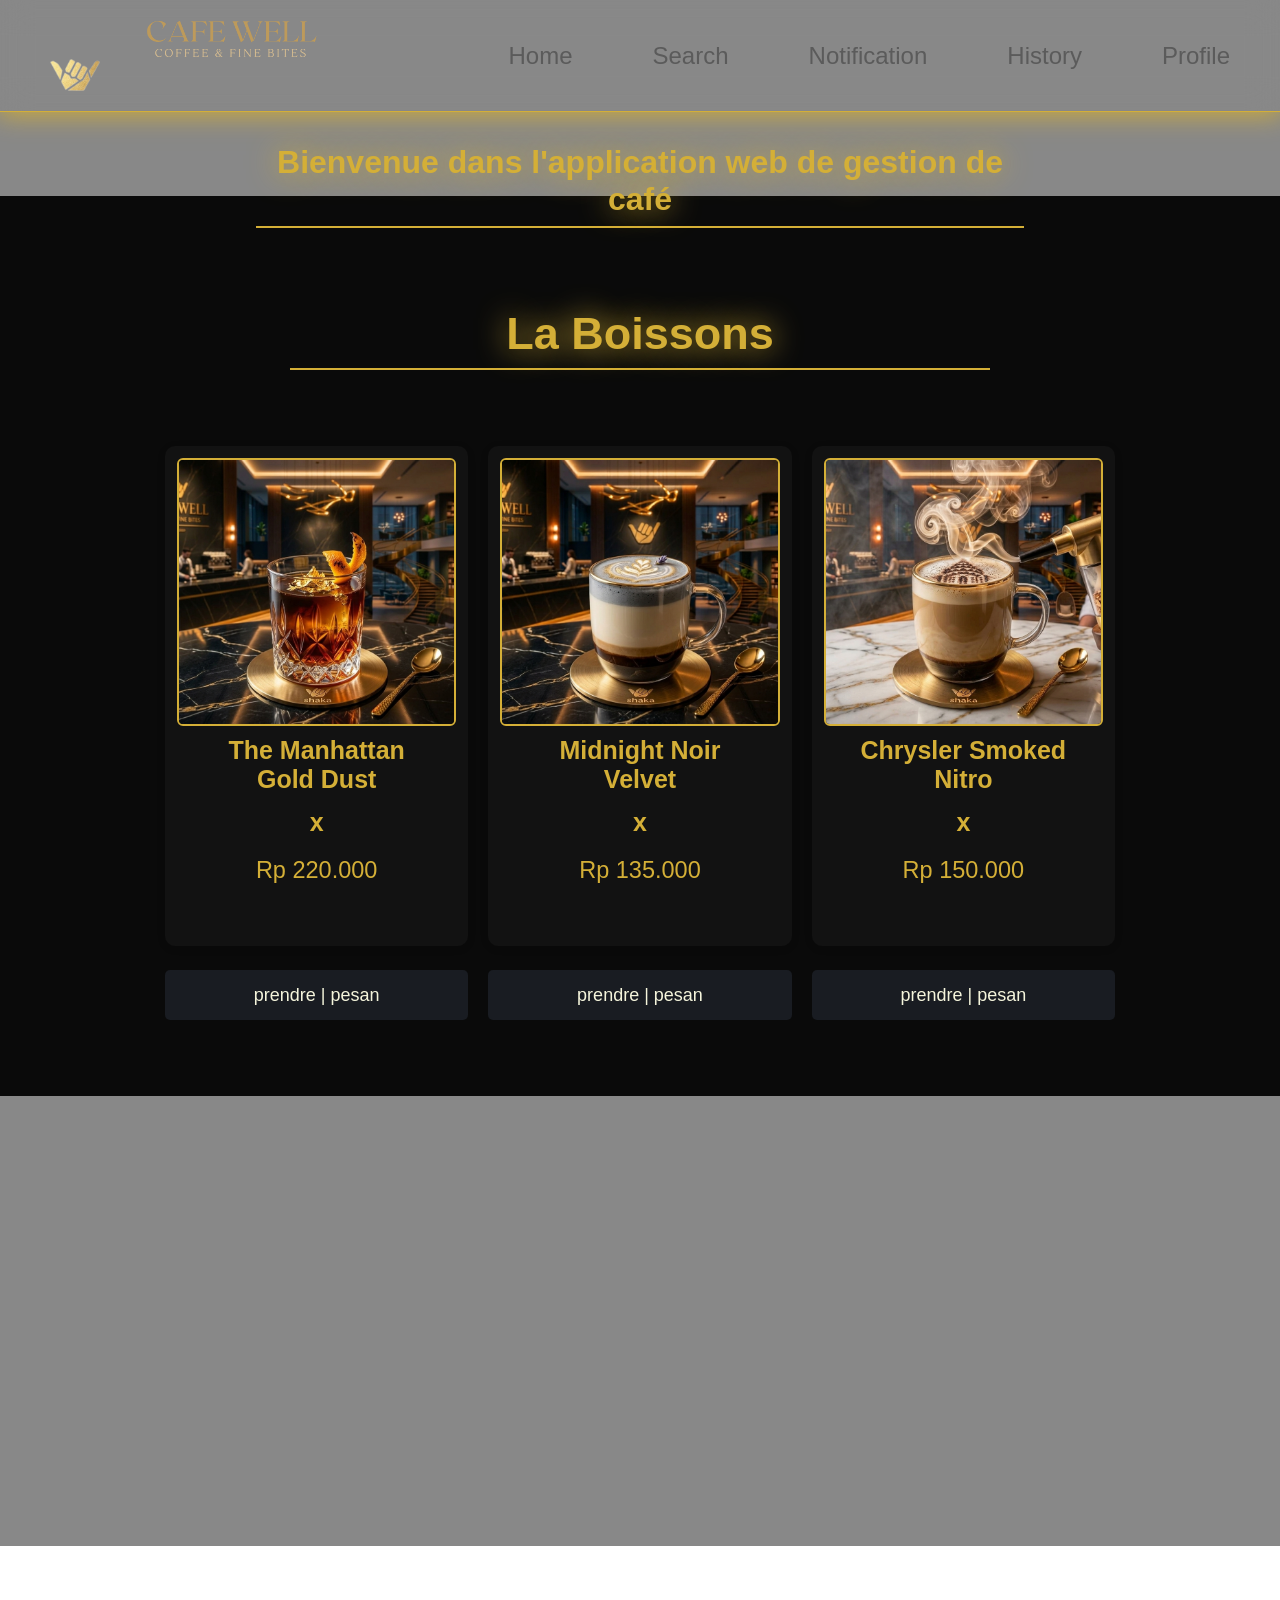
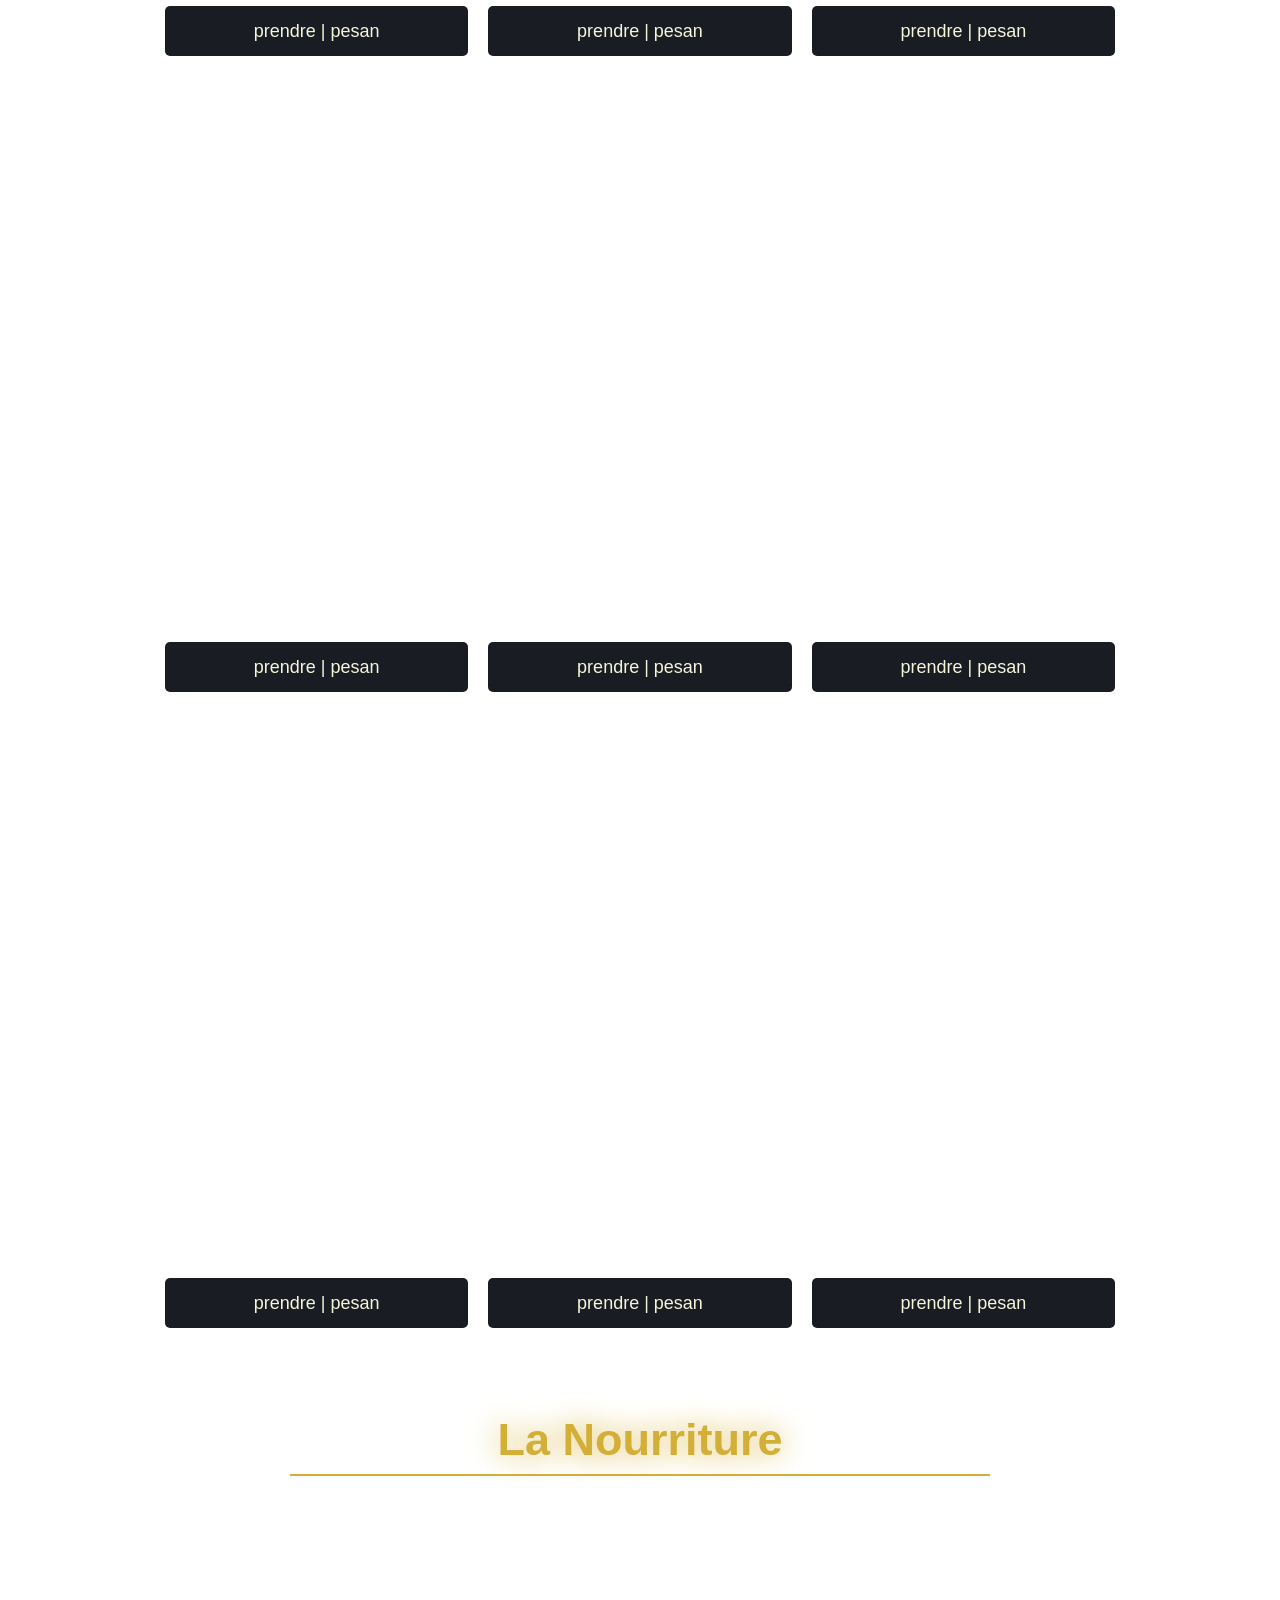
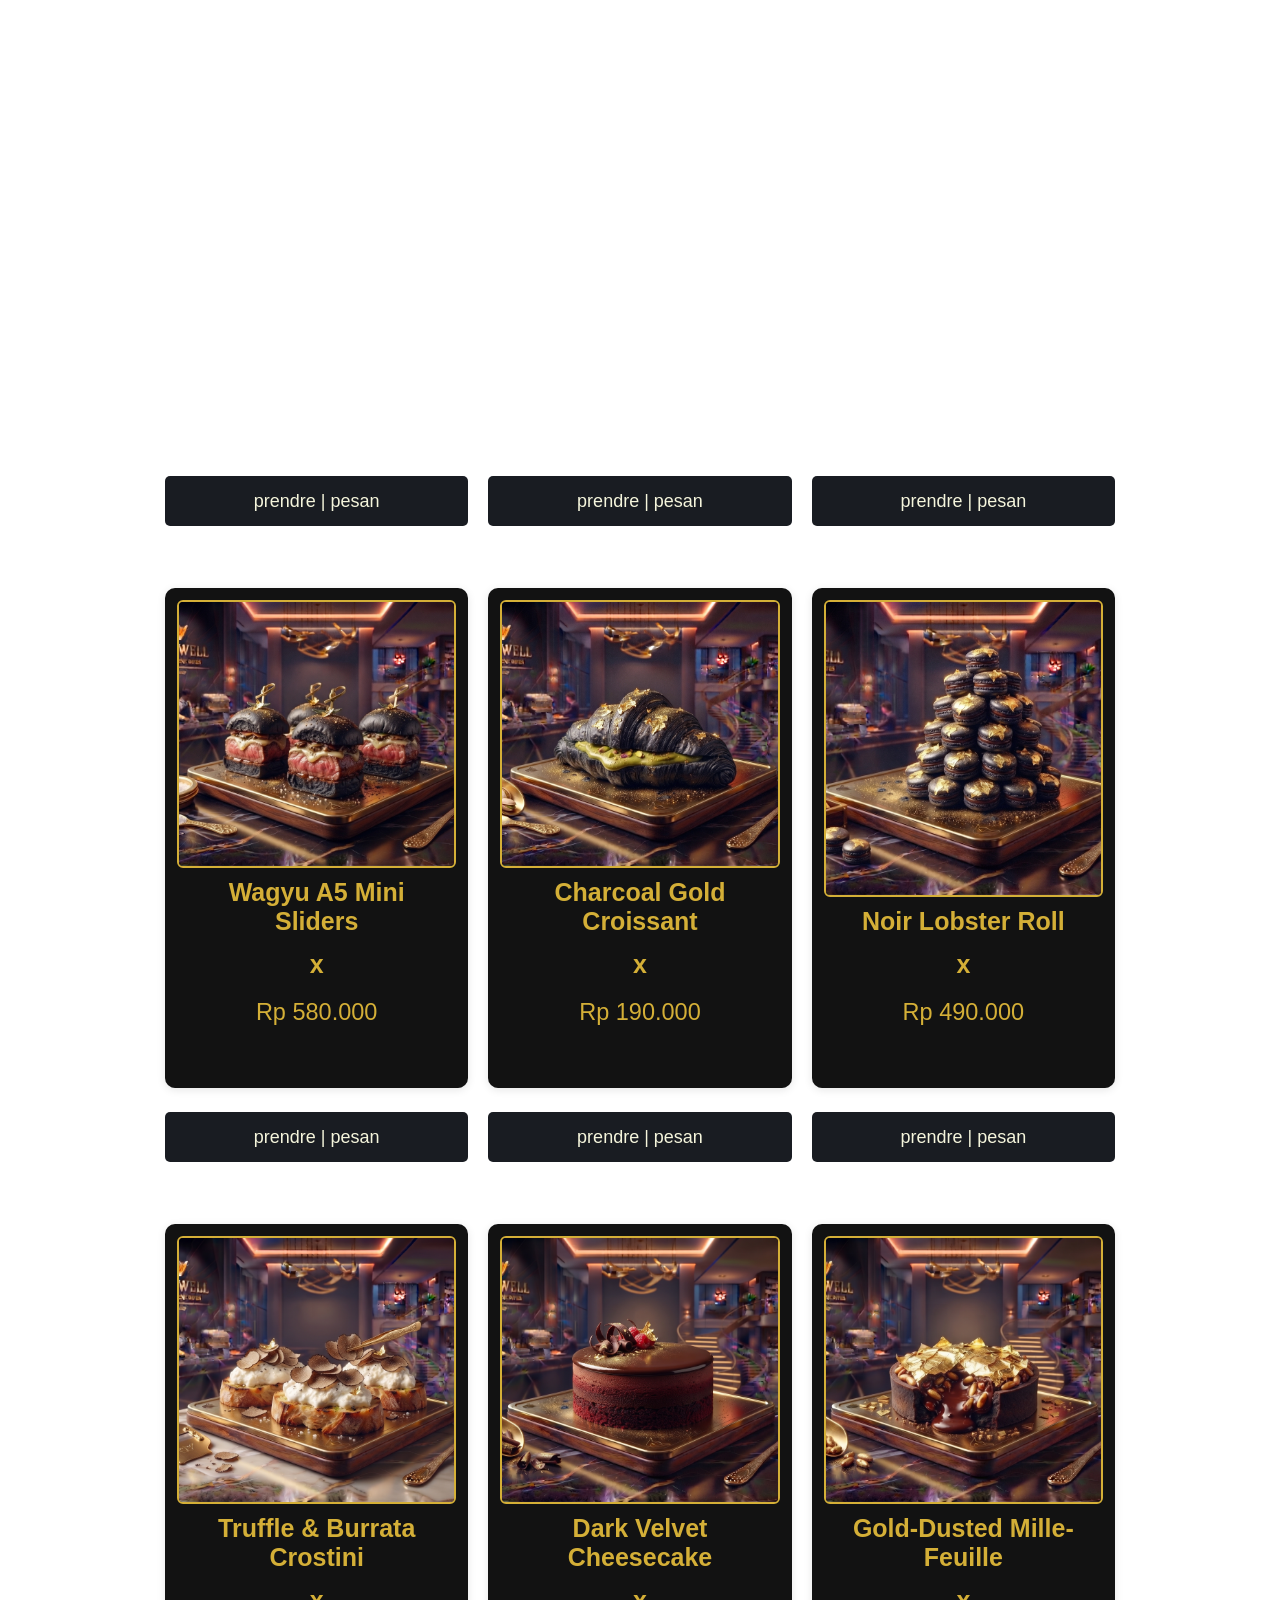
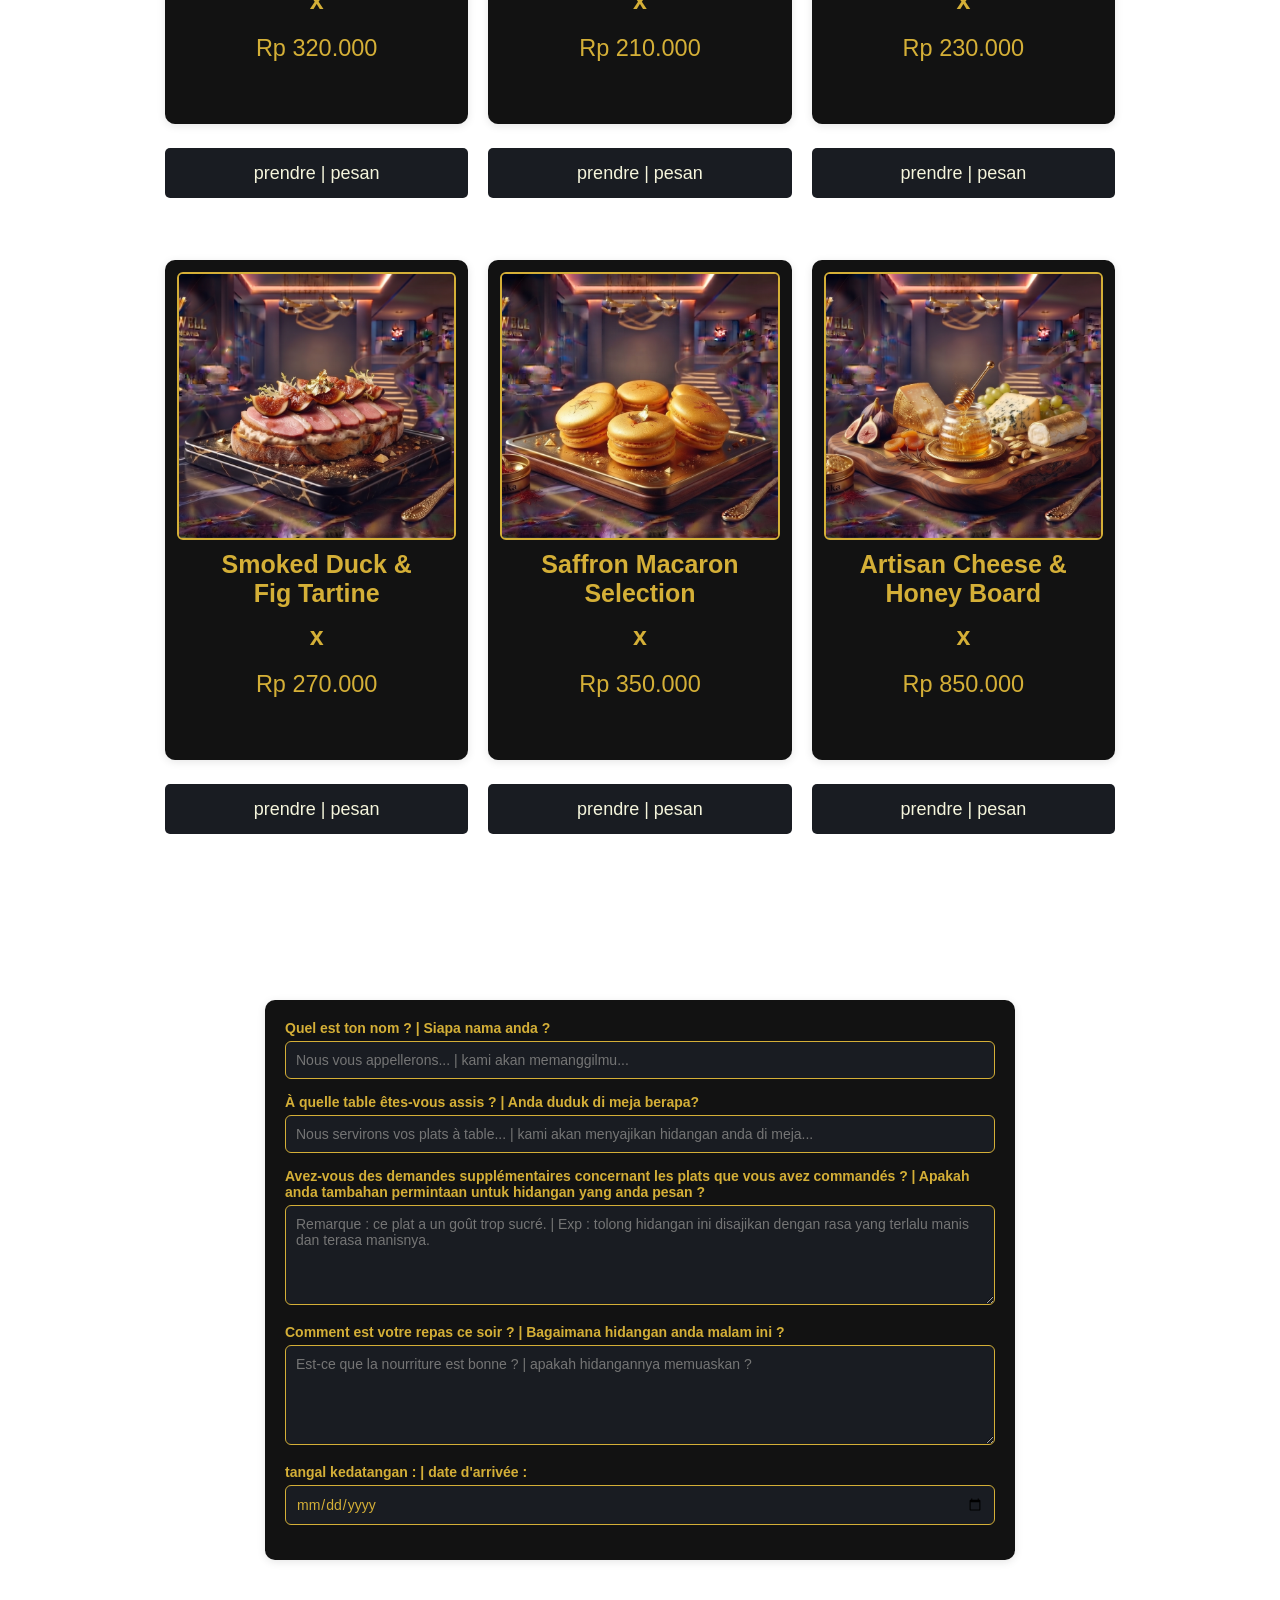
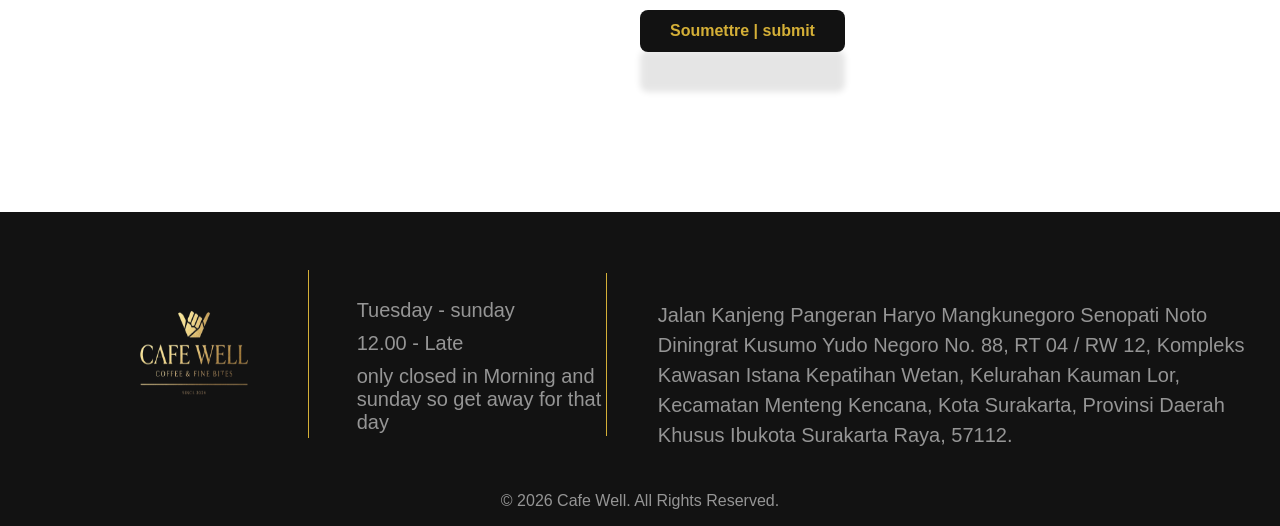
==== bill.html @ 2f64d972 "first commit" ====
<!DOCTYPE html>
<html lang="en">
<head>
    <meta charset="UTF-8">
    <link rel="preconnect" href="https://fonts.googleapis.com">
<link rel="preconnect" href="https://fonts.gstatic.com" crossorigin>
<link href="https://fonts.googleapis.com/css2?family=Google+Sans:ital,opsz,wght@0,17..18,400..700;1,17..18,400..700&family=Manrope:wght@200..800&family=Montenegrin+Gothic+One&display=swap" rel="stylesheet">
    <meta name="viewport" content="width=device-width, initial-scale=1.0">
    <link rel="stylesheet" href="CSS/stylebill.css">
    <title>Struk Pembayaran</title>
</head>
<body>
    <div class="wall"><img src="asset/—Pngtree—black marble texture with golden_19650579.png"></div>
    <div class="wall-over"></div>
    <div class="receipt-container">
        <h2>ACCUSÉ DE RÉCEPTION DE COMMANDE</h2>
        <div class="subtitle">Cafe Well</div>
        <div class="date" id="receipt-date">-</div>
        
        <div class="customer-info">
            <p><strong>Name :</strong> <span id="name">-</span></p>
            <p><strong>Table Number :</strong> <span id="table">-</span></p>
            <p><strong>Notes:</strong> <span id="notes">-</span></p>
            <p><strong>Critics/suggestion: <span id="cands">-</span></strong></p>
            <p><strong>date: <span id="date">-</span></strong></p>
            
        </div>

        <div id="receipt-list"></div>

        <div class="receipt-total">
            <span>Paiement total</span>
            <span id="receipt-total-price">Rp 0</span>
        </div>

        <a href="index1.html" class="back-btn">Commander à nouveau</a>
    </div>

   <script src="script/bill.js"></script>
</body>
</html>
---- CSS/stylebill.css ----
body {
    font-family: "poppins", sans-serif;
    display: flex;
    justify-content: center;
    align-items: center;
    min-height: 100vh;
    margin: 0;
    padding: 20px;
}

.wall {
   background-color: rgb(18, 18, 18);
    align-items: center;
    position: fixed;
    object-fit: cover;
    z-index: -99;
}

.wall img {
    width: 100%;
    height: 100%;
}

.wall-over {
    width: 100%;
    height: 200vh;
    background-color: rgba(0, 0, 0, 0.467);
    z-index: -1;
    object-fit: cover;
    position: fixed; 
}   

.receipt-container {
    width: 100%;
    max-width: 400px;
    background: #121212;
    padding: 25px;
    border-radius: 8px;
    box-shadow: 0 4px 12px rgba(0,0,0,0.15);
}

h2 {
    text-align: center;
    margin-bottom:1rem;
    color: #D4AF37;

}

.subtitle {
    text-align: center;
    font-size: 25px;
    color: #D4AF37;
    margin-bottom: 20px;

}
.date {
    text-align: center;
    font-size: 15px;
    color: #D4AF37;
    margin-bottom: 15px;
    border-bottom: 1px dashed #D4AF37;
    padding-bottom: 10px;
}

.customer-info {
    font-size: 15px;
    margin-bottom: 3rem;
    background: none;
    padding: 8px;
    border-radius: 4px;
    border: 1px solid #D4AF37;
    color: #D4AF37;
    font-weight: bold;
    
}

.customer-info p {
    margin: 8px 0;
}

.receipt-item {
    display: flex;
    justify-content: space-between;
    font-size: 15px;
    margin-bottom: 10px;
    border-bottom: 1px dashed #D4AF37;
    padding-bottom: 6px;
    color: #D4AF37;
    font-weight: 550;
}

.receipt-total {
    color: #D4AF37;
    display: flex;
    justify-content: space-between;
    font-weight: bold;
    font-size: 25px;
    margin-top: 15px;
    border-top: 2px solid #D4AF37;
    padding-top: 10px;
}
        
.back-btn {
    display: block;
    width: 100%;          
    background-color: #D4AF37;   
    color: #121212;
    border: none;
    padding: 10px;
    margin-top: 3rem;
    border-radius: 6px;
    font-weight: 550;
    cursor: pointer;
    text-align: center;
    text-decoration: none;
    box-sizing: border-box;
    transition: 0.3s;
}

.back-btn:hover { 
    background-color: #2e2e2e; 
    color: #D4AF37;
}

@media screen and (max-width:768px) {

.bg-wall {
    background-color: rgb(18, 18, 18);
    width: 50%;
    height: 50vh;
    justify-content: center;
    display: flex;
    align-items: center;
    position: fixed;
    object-fit: cover;
    z-index: -99;
    margin-top:-2rem;
    
}

.wall img {
    position: fixed;
    right: 0;
    bottom: 0;
    min-width: 100%;
    min-height: 100%;
    width: auto;
    height: auto;
    
    
}

.vwall-over {
    width: 150%;
    height: 500vh;
    background-color: rgba(0, 0, 0, 0.467);
    z-index: 1;
    object-fit: cover;
    position: fixed;

}

h2 {
    text-align: center;
    margin-bottom:1rem;
    color: #D4AF37;
    font-size: 18px;
}

.receipt-total {
    display: flex;
    justify-content: space-between;
    font-weight: bold;
    font-size: 18px;
    margin-top: 15px;
    border-top: 2px solid #D4AF37;
    padding-top: 10px;
}

.receipt-item {
    display: flex;
    justify-content: space-between;
    font-size: 12px;
    margin-bottom: 10px;
    padding-bottom: 6px;
    font-weight: 550;
}


}
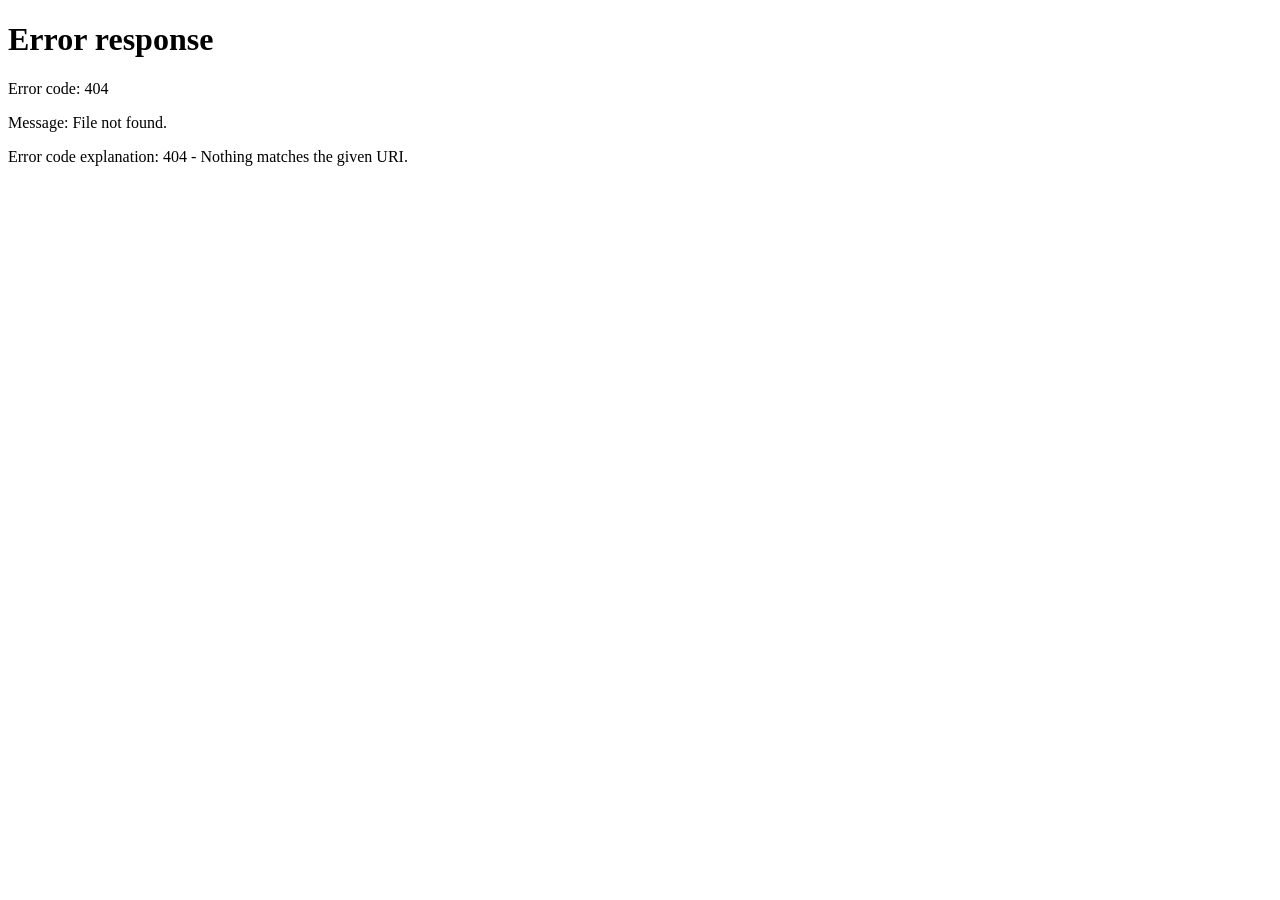
==== commit a08610dd: "update sedikit kode html" ====
--- a/bill.html
+++ b/bill.html
@@ -33,7 +33,7 @@
             <span id="receipt-total-price">Rp 0</span>
         </div>
 
-        <a href="index1.html" class="back-btn">Commander à nouveau</a>
+        <a href="index.html" class="back-btn">Commander à nouveau</a>
     </div>
 
    <script src="script/bill.js"></script>
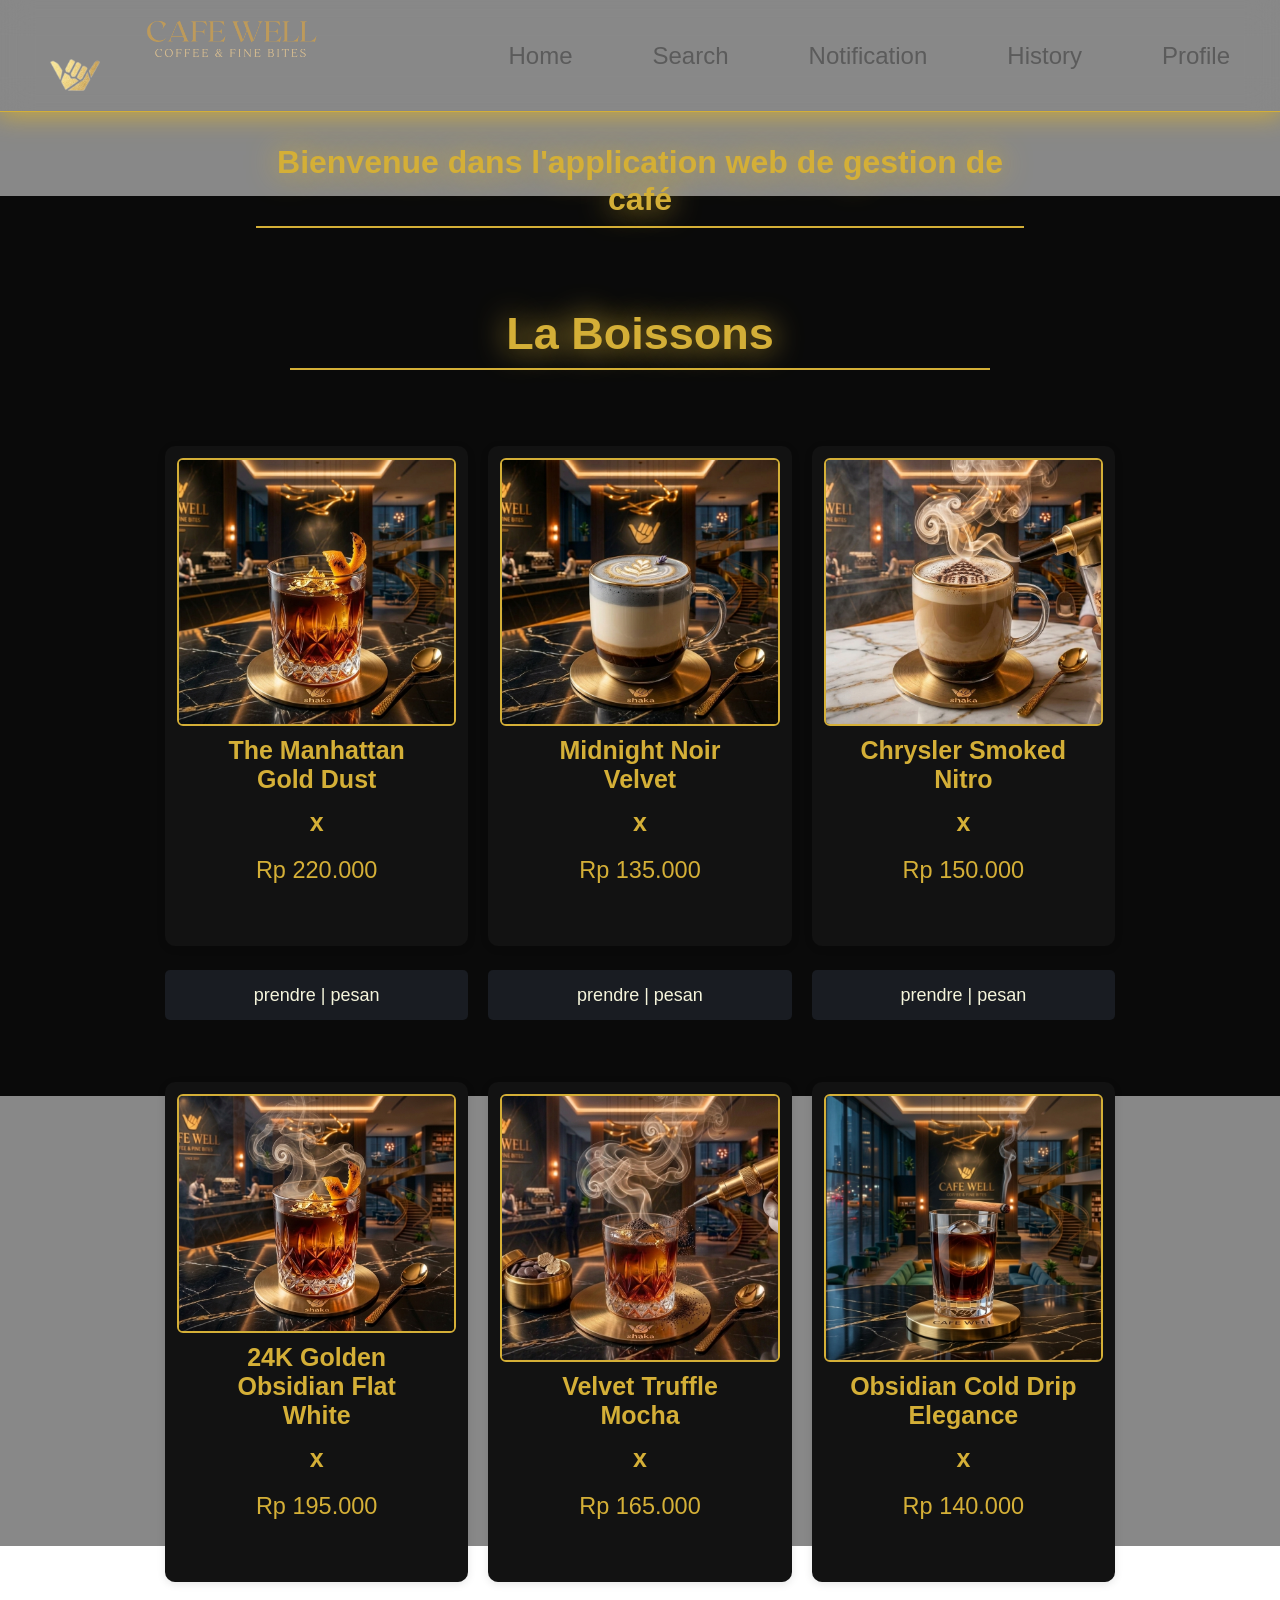
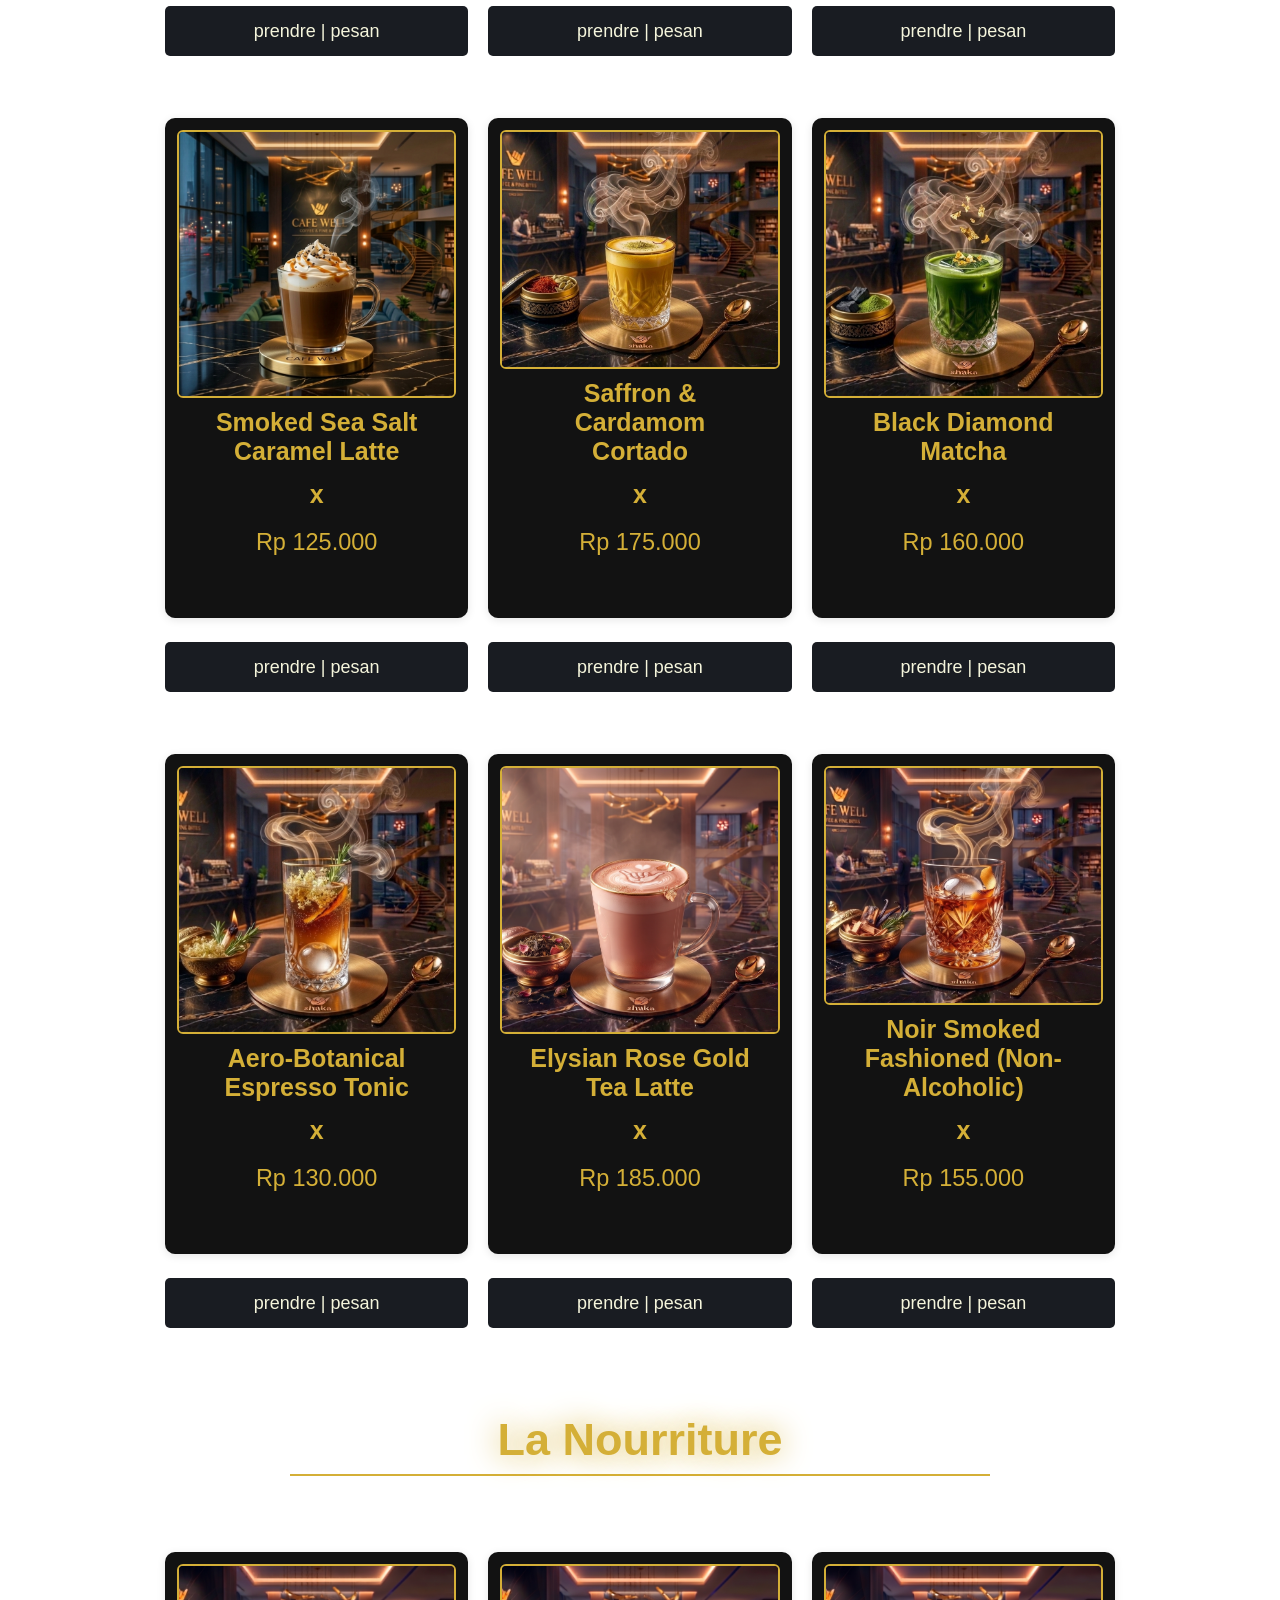
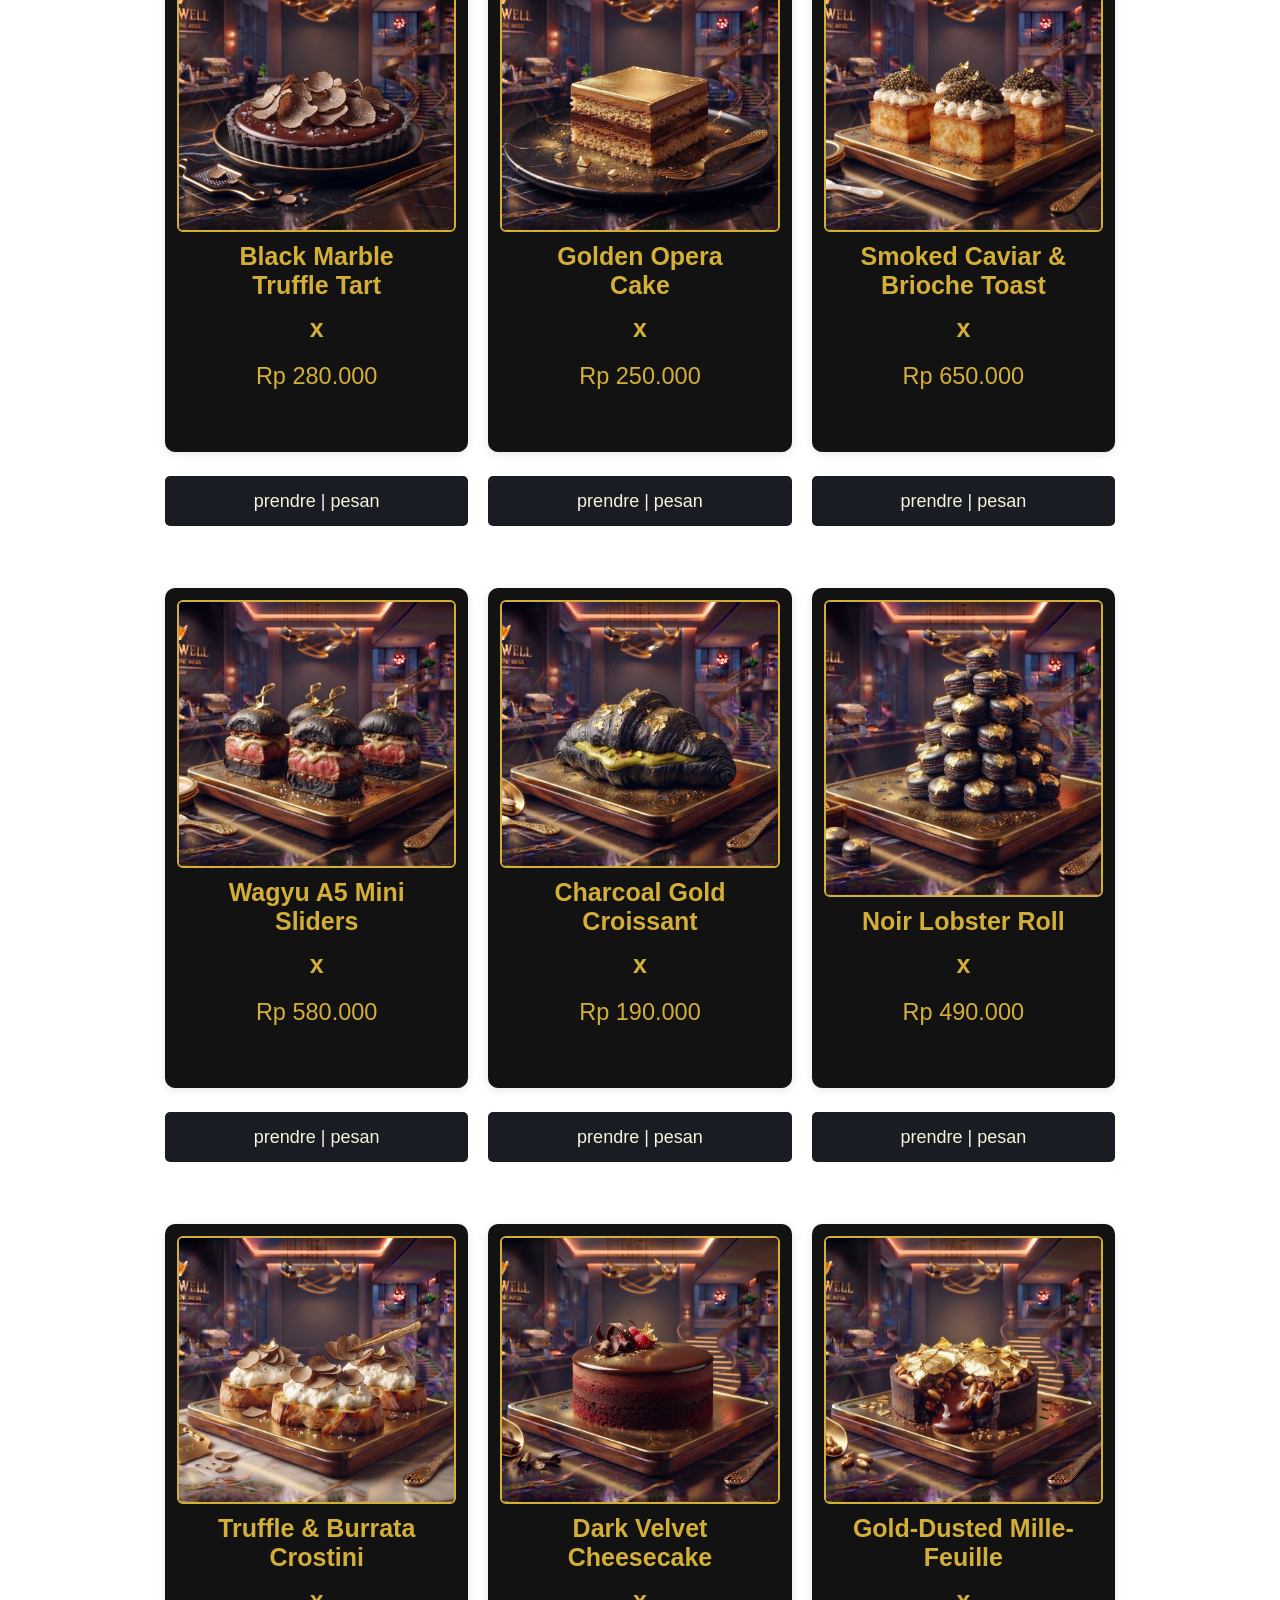
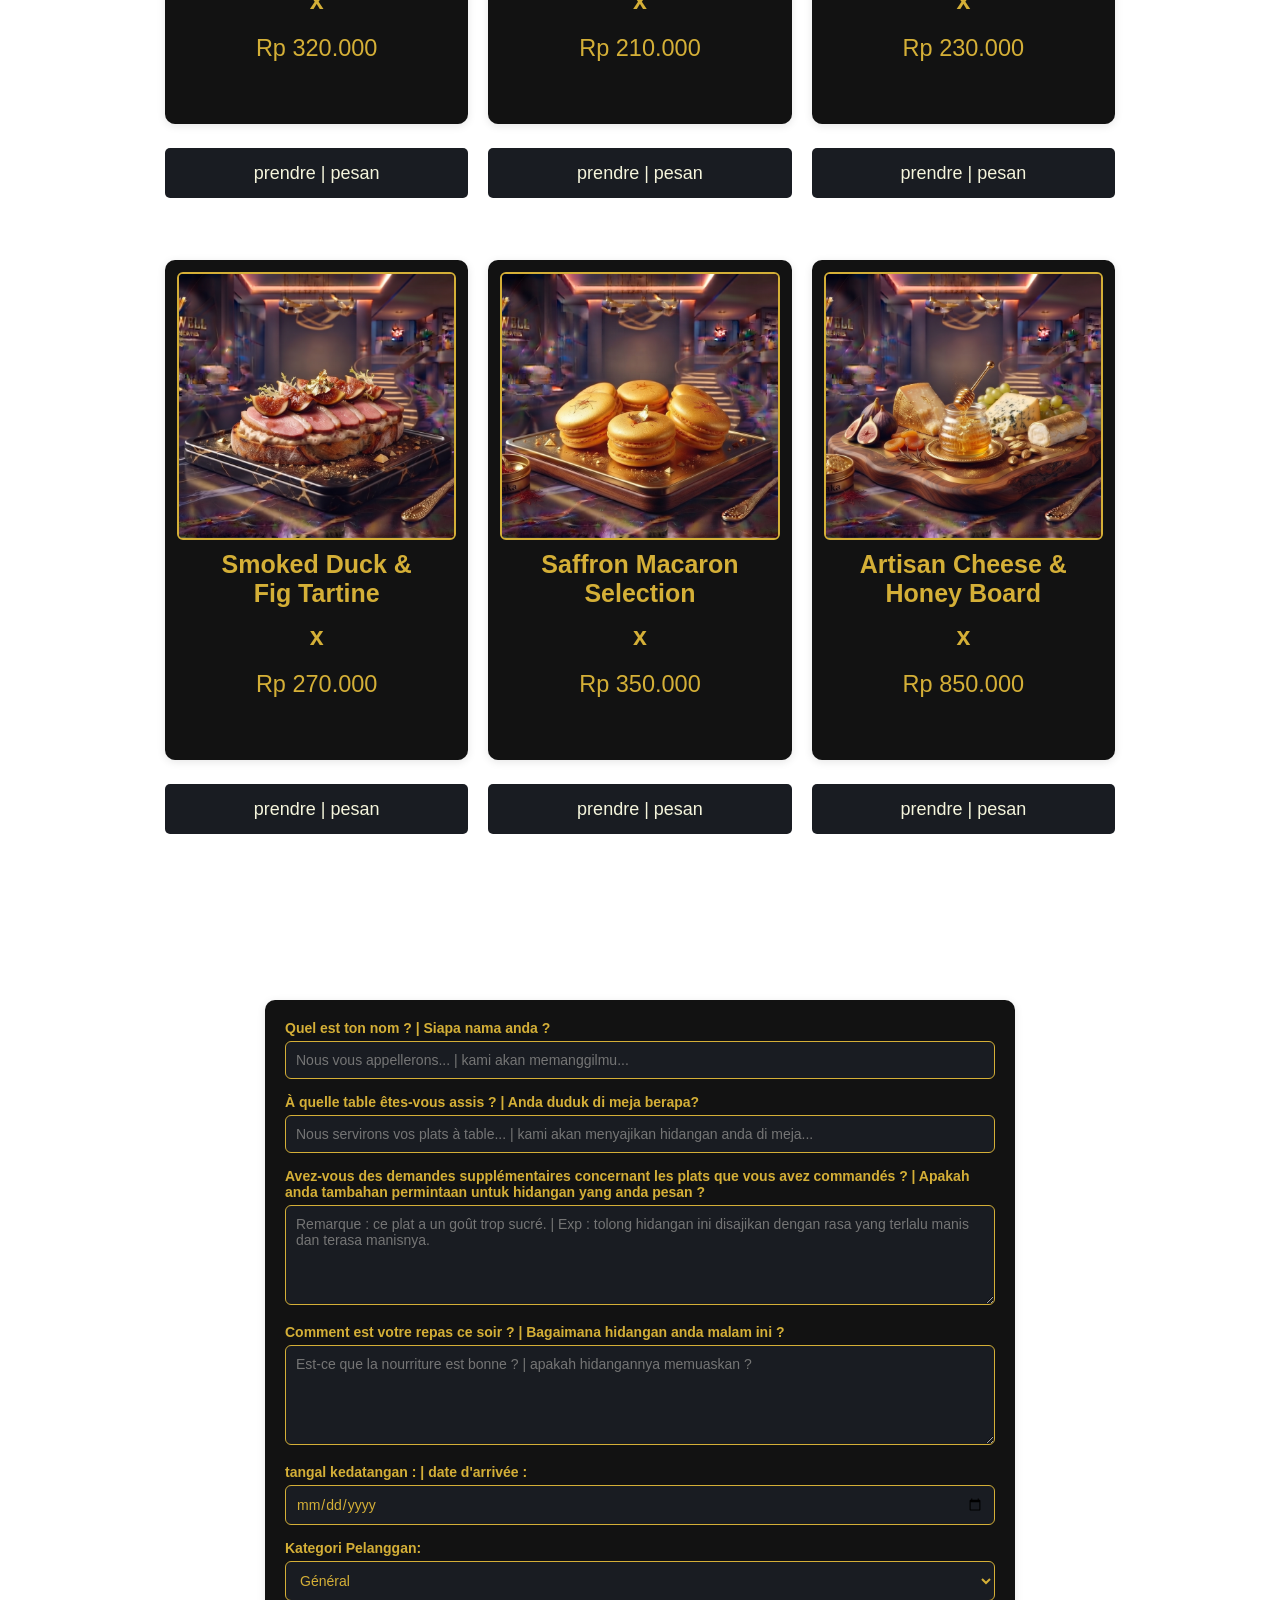
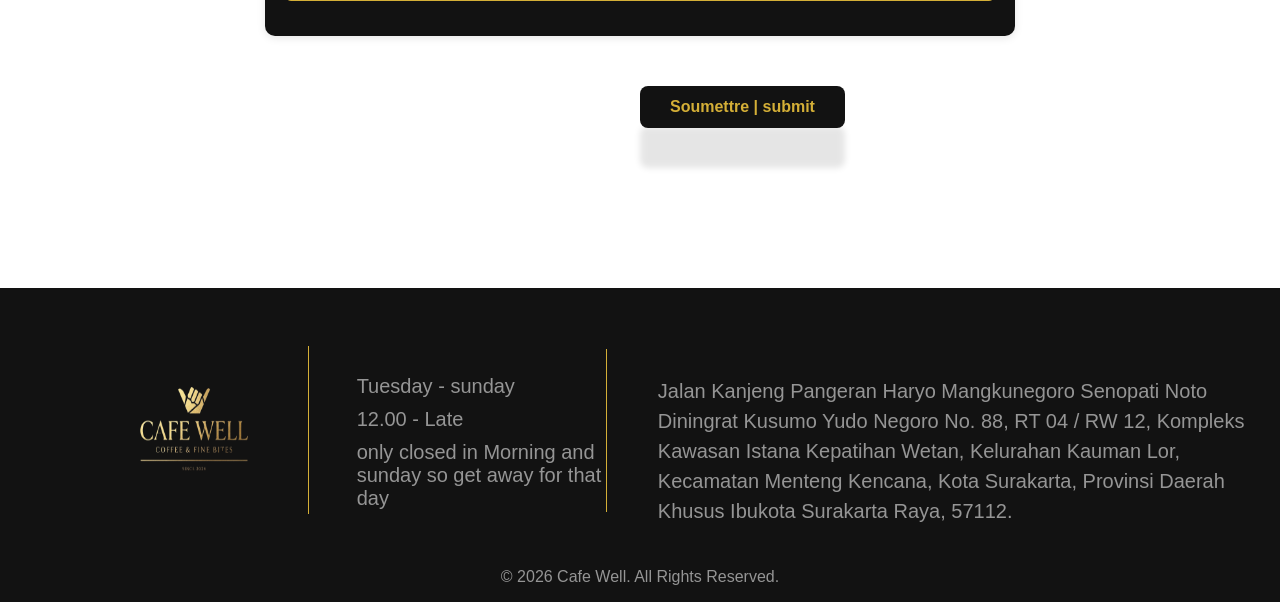
==== commit e6514daf: "update kode terbaru" ====
--- a/bill.html
+++ b/bill.html
@@ -23,7 +23,9 @@
             <p><strong>Notes:</strong> <span id="notes">-</span></p>
             <p><strong>Critics/suggestion: <span id="cands">-</span></strong></p>
             <p><strong>date: <span id="date">-</span></strong></p>
-            
+            <p>Subtotal: <span id="well-subtotal"></span></p>
+            <p>Diskon: <span id="well-diskon"></span></p>
+            <p>Pajak (10%): <span id="well-pajak"></span></p>
         </div>
 
         <div id="receipt-list"></div>
